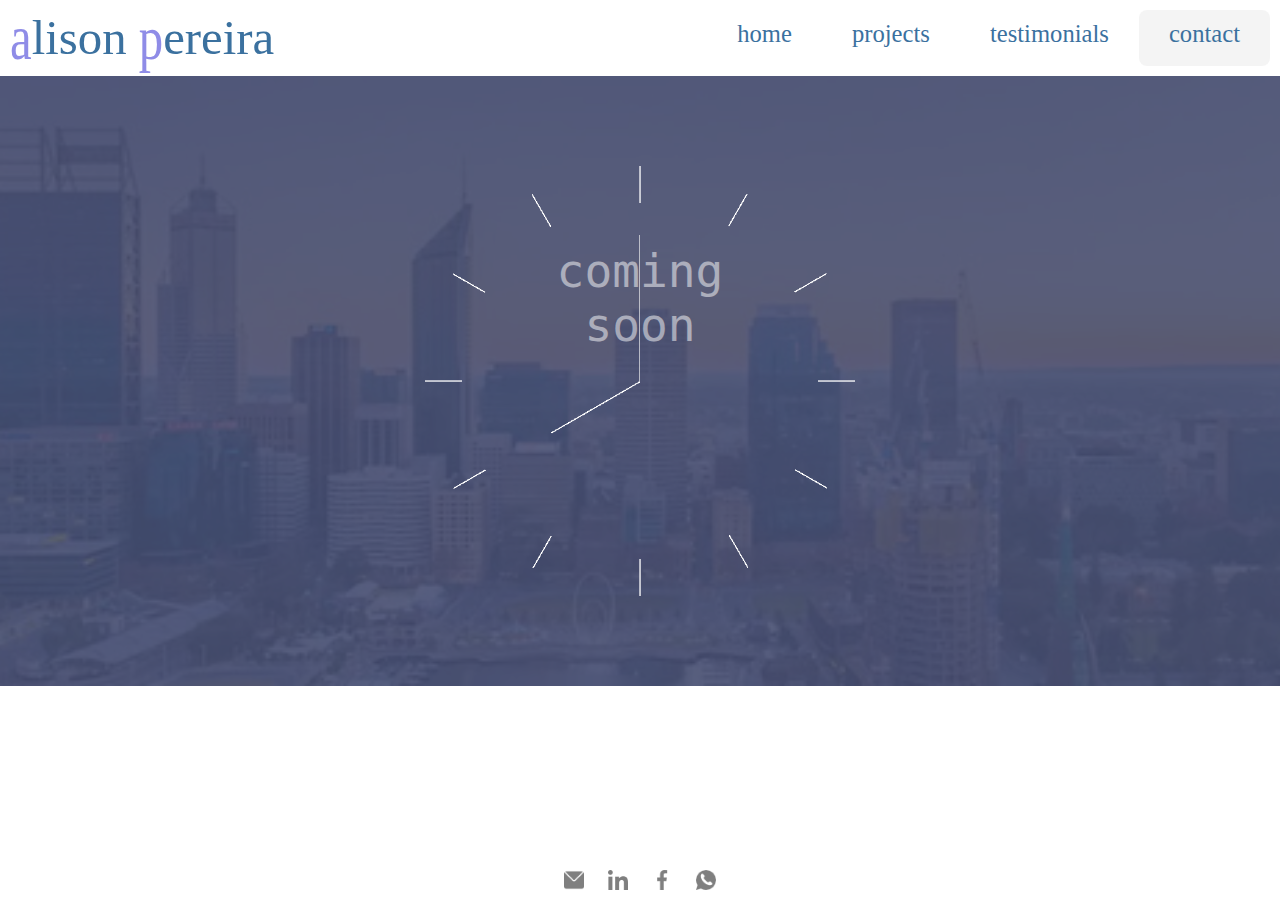
==== contact.html @ ae2e4ae9 "added pages under construction" ====
<!doctype html>

<html lang="en">
    <head>
        <meta charset="utf-8">
        <meta name="viewport" content="width=device-width, initial-scale=1, shrink-to-fit=no">
        <title>ePortfolio</title>
        <link rel="shortcut icon" href="images/aplogo.png">
        <meta name="description" content="ePortfolio">
        <meta name="author" content="Alison">
        <link rel="stylesheet" href="styles.css">
    </head>

    <body>
        <header>
            <div class="Headcontainer1">
                <div id="col1"><h1 class="lwr">a</h1><h1>lison&nbsp;</h1><h1 class="lwr">p</h1><h1>ereira</h1></div>
                <div id="col2">
                    <a href="index.html">home</a>
                    <a href="projects.html">projects</a>
                    <a href="testimonials.html">testimonials</a>
                    <a style="background-color: #f1f1f1cc; border-radius: 8px;" href="contact.html">contact</a> 
                    <!-- <a  href="testimonials.html">something</a>
                    <a  href="contact.html">something</a>                   -->
                </div>
            </div>
        </header>
        
        <div class="container2">
                <img id="back" src="images/city.jpg" alt="org">
            <div class="front">
                <div class="front clock"><img  src="images/clock.gif" alt="clock"></div>
                <div class="csoon">coming <br>soon</div>

            </div>
        </div>



        <footer>
            <div class="footer">
                <p class="icons">
                    <span>
                    <a target="_blank" href="mailto:alisonvpereira@gmail.com?subject=Message from your ePortfolio">
                        <img src="images/mail.png"  alt="email"></a>
                    <a target="_blank" href="https://www.linkedin.com/in/alison-pereira/">
                        <img src="images/linkedin.png"  alt="linkedin"></a>
                    <a target="_blank" href="https://m.facebook.com/alliefx">
                        <img src="images/fb.png"  alt="facebook"></a>
                    <a target="_blank" href="https://web.whatsapp.com/">
                        <img src="images/whatsapp.png"  alt="whatsapp"></a>
                    </span>            
                </p>
            </div>
        </footer>
    </body>
</html>
---- styles.css ----
* {
    font-family: 'arial narrow';
    color: #3b719f;
    padding: 0;
    margin: 0;
    /* border: 1px solid red; */

}

html, body { width: 100%; /*height: 600px;*/ }

header {
    position: sticky;
    top: 0;
    z-index: 3;
    background-color: white;
    padding: 10px;   
}


.Headcontainer1 {
    /* border: 1px solid green; */
    display: flex;
    flex-wrap: nowrap;
    justify-content: stretch;
    width: 100%;
    height: max-content;
    float: top;  
}




.Headcontainer1 div#col1{
    /* border: 1px solid red; */
    min-width: max-content;
    display: flex;
    flex-wrap: nowrap;
    vertical-align: middle;
}


.Headcontainer1 div#col1 h1{
    /* border: 1px solid brown; */
    font-weight: normal;
    /* font-family: 'Arial Narrow'; */
    font-size: calc(1vw + 3vh + 1vmin);
    /* margin-top: 8px; */
   
    
    
}

.Headcontainer1 div#col1 h1.lwr {
    color: #8F8CE7 ;
    /* font-size: calc(1vw + 3vh + 1vmin); */
    transform: scaleY(1.3); 
}


.Headcontainer1  div#col2  {
    /* border: 1px solid red; */
    width: 100%;
    display: flex;
    flex-direction: row;
    justify-content: flex-end;
    align-content: center;  
}

#col2 a {
    /* border: 1px solid red;  */
    padding-left: 30px;
    padding-right: 30px;
    padding-top: 10px;
    text-decoration: none;
    text-align: center;
    font-size: calc(0.8vw + 0.8vh + 0.8vmin);
}

#col2 a:hover {
    /* background-color: #3B719F; */
    /* background-color: #19234E; */
    opacity: 0.3;
    border-radius: 5px;
  }




div.container2 {
    box-sizing: border-box;
    width: 100%;
    /* height: 50%; */
    max-height: max-content;
    padding: 30px;
    /* border: 2px solid purple; */
    display: flex;
    flex-wrap: wrap;
    justify-content: center;
    align-content: center;
    /* background-image: url("C:/Users/perea1/Documents/GitHub/P1 Portfolio Site/alisonvpereira.github.io/images/org.jpg"); */
    /* opacity: 0.3; */
    /* overflow: hidden; */
    position: relative;
    z-index: 1;
}
.container2::after {
    background-color: #19234E;
    content: "";
    display: block;
    position: absolute;
    top: 0px;
    left: 0px;
    width: 100%;
    height: 100%;
    z-index: -1;
    opacity: 0.8;
}



 div.container2 img#back {
    /* border: 3px solid brown; */
    padding: 0;
    top: 0;
    left: 0;
    right: 0;
    width: 100%;
    height: 100%;
    object-fit: cover;
    opacity: 0.1;
    position: absolute;
    z-index: 1;
}




div.container2 div.front {
    width: 100%;
    /* border: 1px solid salmon; */
    padding: 30px;
    display: flex;
    flex-wrap: wrap;
    justify-content: center;
    align-content: center;
    position: relative;
    z-index: 2;
}

div.container2 div.front.pic {
    max-width: 400px;
    border: 5px solid white;
    background-color: #f1f1f1cc;
    padding: 2%;
    object-fit: cover;
    max-height: 80%;
    animation-name: movepic;
    animation-duration: 4s;
    animation-iteration-count: 1;
}


/*sytling for pages under construction*/
    /*Projects & Contact*/
        .clock img {
            /* border: 5px solid white; */
            height: 430px ;    
            object-fit: cover;
        }

        .csoon {
            /* border: 5px solid white; */
            z-index: 3;
            position: absolute;
            top: 25%;
            color: white;
            font-size: calc(1.5vw + 1vh + 2vmin);
            text-align: center;
            opacity: 0.5;
            font-family: monospace;
            font-weight: normal;
            height: 40%;
            display: flex;   
        }




div.container2 div.front.bio {
    max-width: 400px;
    border: 5px solid white;
    padding: 2%;
    background-color: rgba(241, 241, 241, 0.8);
    /* border-left: 0px;
    margin-left: 5px; */
    display: inline-flex;
    flex-direction: column ;
    flex-wrap: wrap;
    justify-content: space-evenly;
    /* text-size-adjust: auto; */
    animation-name: movebio;
    animation-duration: 4s;
  animation-iteration-count: 1;


}


@keyframes movepic {
    from {right: 100%;} to {right:0%;};
    0%   {background-color: white ; }
    25% {background-color: yellow; }
    50%   {background-color: white ;}
    75%  {background-color: yellow;}
    100%   {background-color: #f1f1f1cc ;}
}


@keyframes movebio {
    from {left: 100%;} to {left: 0%;};
    0%   {background-color: white ; }
    25% {background-color: yellow; }
    50%   {background-color: white ;}
    75%  {background-color: yellow;}
    100%   {background-color: #f1f1f1cc ;}
}
    



div.container2 div.front.pic img {
    width: 100%;
    object-fit: cover;
}

footer {
    padding-bottom: 10px;
    padding-top: 5px;
    text-align: center;
    background: white;
    margin-top: 10px;    
    position: fixed;
    /* left: 0; */
    bottom: 0;
    width: 100%;    
    z-index: 3;
  }

  .icons a {
    /* border: 1px solid red; */
    padding: 10px;
    color: white;
    vertical-align: middle;
  }

  .icons a img {
    vertical-align: middle;
    /* border: 1px solid white; */
    width: 20px;
    opacity: 0.5;
  }

  .icons a img:hover {
      opacity: 1;
  }

div.containertest    {
    /* border: 1px solid red; */
    display: flex;
    flex-wrap: wrap;
    justify-content: space-around;    
    align-items: center;
    padding-bottom: 5%; 
    margin: 1%;
    min-height: max-content;
}




div.itemlong {
    width: 99%;
    border-top-right-radius: 50px;
    border-bottom-left-radius: 50px;
    padding: 1.8%;
    margin-bottom: 1%;
    background-color: #f1f1f1cc ;
    box-shadow: 10px 10px 10px #8F8CE7;
 

}



div.item {
    /* border: 1px solid red; */
    width: 29%;
    border-top-right-radius: 50px;
    border-bottom-left-radius: 50px;
    padding: 1.8%;
    margin-bottom: 1%;
    background-color: #f1f1f1cc ;
    box-shadow: 10px 10px 10px #8F8CE7;
    
    
    
}



@media (max-width: 600px) {
    div.Headcontainer1 { margin-left: 0px; display: flex; flex-wrap: wrap; justify-content: center; }
    div.Headcontainer1 div#col1{ text-align: center; }
    div.Headcontainer1  div#col2 a {padding-top:0; padding-right:5px;padding-left:5px;width: 100%;}    
    div.container2 div.front.pic {width:80%; padding: 5%;animation-name: none;}
    div.container2 div.front.bio {width:80%; padding: 5%;animation-name: none;}
    div.containertest { padding-bottom: 10%; }
    div.itemlong {width: 100%;margin: 1%;padding:5%}
    div.item { width: 100%;margin: 1%;padding:5%}
}

/* @media (min-width:600px) and (max-width:1024px) {
    div.container2 div.front.pic {width:35%;  padding: 5%;}
    div.container2 div.front.bio {width:35%;  padding: 5%;}
} */
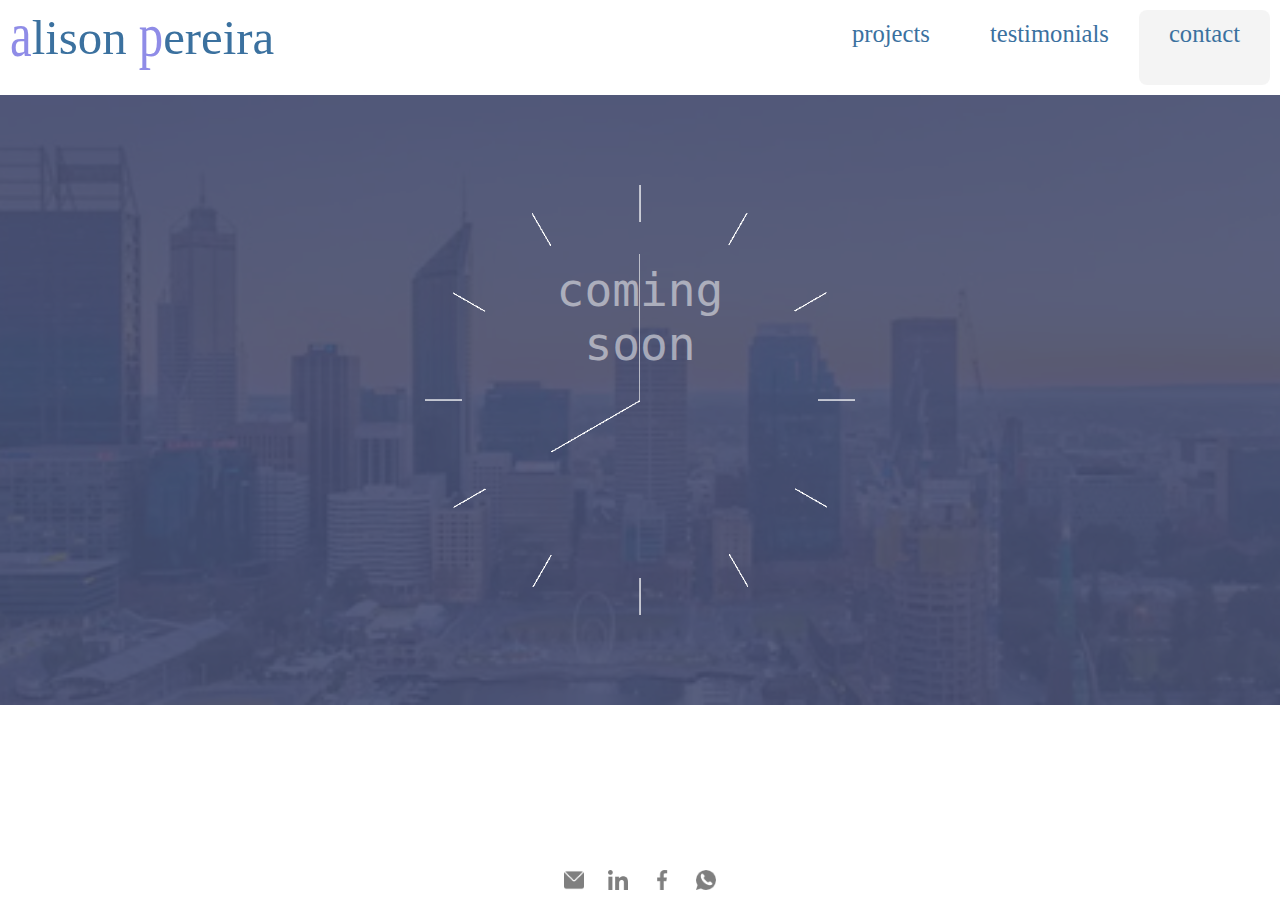
==== commit aa884433: "removed home button" ====
--- a/contact.html
+++ b/contact.html
@@ -14,9 +14,12 @@
     <body>
         <header>
             <div class="Headcontainer1">
-                <div id="col1"><h1 class="lwr">a</h1><h1>lison&nbsp;</h1><h1 class="lwr">p</h1><h1>ereira</h1></div>
+                <div id="col1">
+                    <a href="index.html">
+                    <h1 class="lwr">a</h1><h1>lison&nbsp;</h1><h1 class="lwr">p</h1><h1>ereira</h1>
+                    </a>
+                </div>
                 <div id="col2">
-                    <a href="index.html">home</a>
                     <a href="projects.html">projects</a>
                     <a href="testimonials.html">testimonials</a>
                     <a style="background-color: #f1f1f1cc; border-radius: 8px;" href="contact.html">contact</a> 
--- a/styles.css
+++ b/styles.css
@@ -39,16 +39,18 @@
     vertical-align: middle;
 }
 
+.Headcontainer1 div#col1 a {
+    display: flex;
+    text-decoration: none;
+    height: 75px;
+}
 
 .Headcontainer1 div#col1 h1{
     /* border: 1px solid brown; */
     font-weight: normal;
     /* font-family: 'Arial Narrow'; */
     font-size: calc(1vw + 3vh + 1vmin);
-    /* margin-top: 8px; */
-   
-    
-    
+    /* margin-top: 8px; */    
 }
 
 .Headcontainer1 div#col1 h1.lwr {
@@ -312,7 +314,8 @@
 @media (max-width: 600px) {
     div.Headcontainer1 { margin-left: 0px; display: flex; flex-wrap: wrap; justify-content: center; }
     div.Headcontainer1 div#col1{ text-align: center; }
-    div.Headcontainer1  div#col2 a {padding-top:0; padding-right:5px;padding-left:5px;width: 100%;}    
+    .Headcontainer1 div#col1 a {height: 50px;}
+    div.Headcontainer1  div#col2 a {padding-top:0; padding-right:5px;padding-left:5px;width: 100%; }
     div.container2 div.front.pic {width:80%; padding: 5%;animation-name: none;}
     div.container2 div.front.bio {width:80%; padding: 5%;animation-name: none;}
     div.containertest { padding-bottom: 10%; }
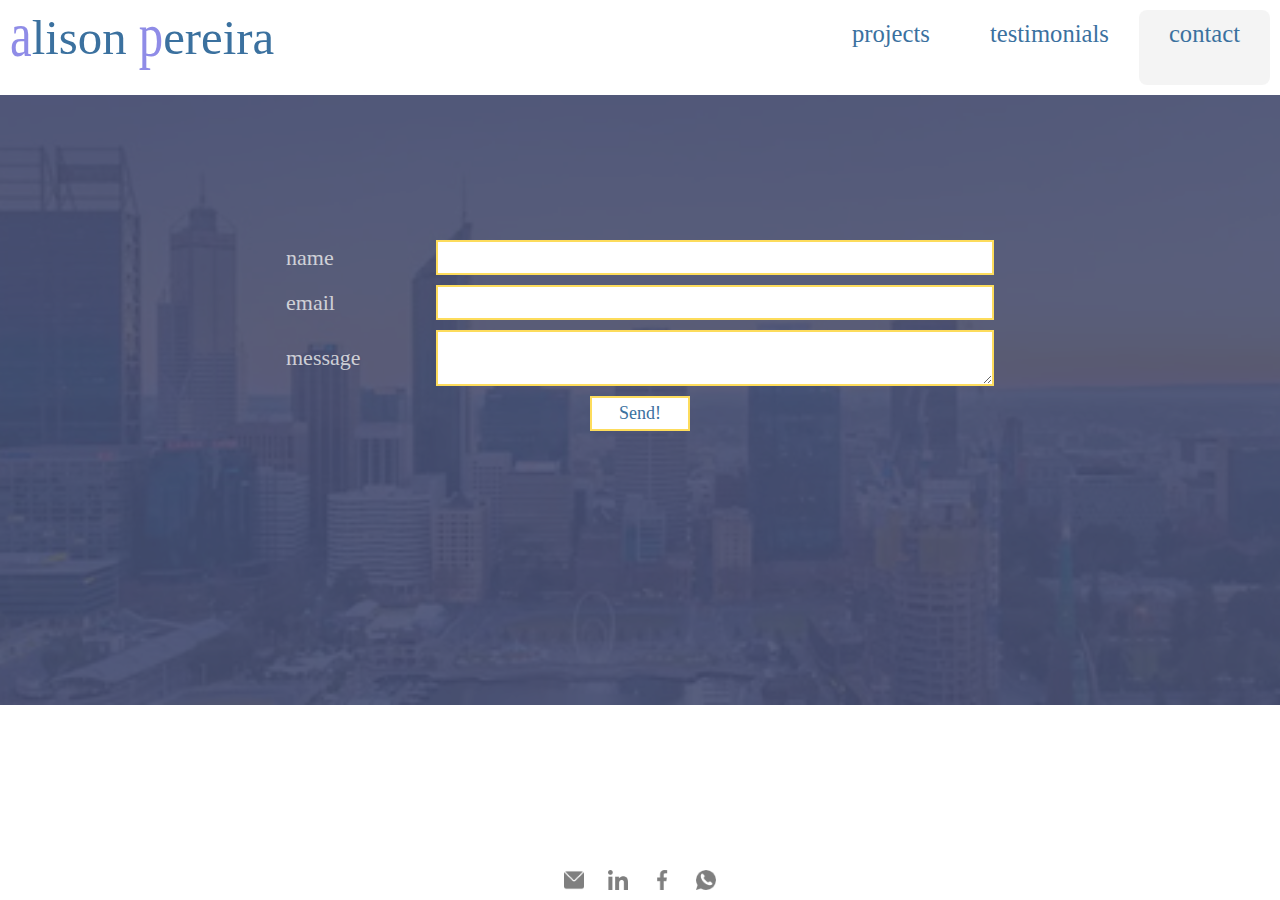
==== commit 67d4459f: "added contact form" ====
--- a/contact.html
+++ b/contact.html
@@ -32,11 +32,35 @@
         <div class="container2">
                 <img id="back" src="images/city.jpg" alt="org">
             <div class="front">
-                <div class="front clock"><img  src="images/clock.gif" alt="clock"></div>
-                <div class="csoon">coming <br>soon</div>
+                <!-- <div class="front clock"><img  src="images/clock.gif" alt="clock"></div>
+                <div class="csoon">coming <br>soon</div> -->
+                <!-- <h1 style="color:#f1f1f1cc;">get in touch!</h1> -->
+            </div>
+        
 
+      
+            
+
+
+        <form action="https://formspree.io/mrgylgaa" method="POST">
+            <div class="form-item">
+                <label for="name">name</label>
+                <input type="text" id="name" name="name" required>
             </div>
-        </div>
+            <div class="form-item">
+                <label for="mail">email</label>
+                <input type="email" id="mail" name="email">
+            </div>
+            <div class="form-item">
+                <label for="message">message</label>
+                <textarea id="message" name="message"></textarea>
+            </div>
+            <div class="form-item">
+                <button type="submit">Send!</button>
+            </div>
+        </form>
+
+    </div>
 
 
 
--- a/styles.css
+++ b/styles.css
@@ -193,7 +193,8 @@
     max-width: 400px;
     border: 5px solid white;
     padding: 2%;
-    background-color: rgba(241, 241, 241, 0.8);
+    background-color: #f1f1f1cc;
+    /* font-size: calc(0.5vw + 0.5vh + 1vmin); */
     /* border-left: 0px;
     margin-left: 5px; */
     display: inline-flex;
@@ -210,7 +211,7 @@
 
 
 @keyframes movepic {
-    from {right: 100%;} to {right:0%;};
+    from {right: 450px;} to {right:0px;};
     0%   {background-color: white ; }
     25% {background-color: yellow; }
     50%   {background-color: white ;}
@@ -220,7 +221,7 @@
 
 
 @keyframes movebio {
-    from {left: 100%;} to {left: 0%;};
+    from {left: 450px;} to {left: 0px;};
     0%   {background-color: white ; }
     25% {background-color: yellow; }
     50%   {background-color: white ;}
@@ -289,8 +290,6 @@
     margin-bottom: 1%;
     background-color: #f1f1f1cc ;
     box-shadow: 10px 10px 10px #8F8CE7;
- 
-
 }
 
 
@@ -304,9 +303,60 @@
     margin-bottom: 1%;
     background-color: #f1f1f1cc ;
     box-shadow: 10px 10px 10px #8F8CE7;
+}
+
+/*Contact form*/
+form {
+    margin: 50px auto;
+    width: 90%;
+    /* border: 1px solid    red; */
+    height: 390px;
+    z-index: 3;
+  
+}
+
+.form-item {
+    display: flex;
+    justify-content: center;
+    align-items: center;
+    padding: 5px;
     
-    
-    
+}
+
+.form-item label {
+    flex-basis: 150px;
+    font-size: 22px;
+    color: #f1f1f1cc;
+}
+
+.form-item input,
+.form-item textarea {
+    flex-basis: 50%;
+    border: 2px solid #FDDC5C;
+}
+
+.form-item input:hover,
+.form-item textarea:hover {
+    border: 2px solid #FA4224;
+}
+
+.form-item input,
+.form-item textarea,
+.form-item button {
+    border: 2px solid #FDDC5C;
+    background-color: #FFF;
+    padding: 5px;
+    font-size: 18px;
+}
+
+.form-item button:hover {
+    border: 2px solid #FA4224;
+    background-color: #FA4224;
+    color: #FFF;
+}
+
+.form-item button {
+    width: 100px;
 }
 
 
@@ -316,16 +366,33 @@
     div.Headcontainer1 div#col1{ text-align: center; }
     .Headcontainer1 div#col1 a {height: 50px;}
     div.Headcontainer1  div#col2 a {padding-top:0; padding-right:5px;padding-left:5px;width: 100%; }
-    div.container2 div.front.pic {width:80%; padding: 5%;animation-name: none;}
-    div.container2 div.front.bio {width:80%; padding: 5%;animation-name: none;}
+    div.container2 div.front.pic {width:250px; height: max-content; padding: 5%;animation-name: none;}
+    div.container2 div.front.bio {width:250px; height: max-content;  padding: 5%;animation-name: none; font-size: calc(0.5vw + 1vh + 0.5vmin);}
+    .clock img {height: 250px ;}
     div.containertest { padding-bottom: 10%; }
     div.itemlong {width: 100%;margin: 1%;padding:5%}
     div.item { width: 100%;margin: 1%;padding:5%}
 }
 
-/* @media (min-width:600px) and (max-width:1024px) {
-    div.container2 div.front.pic {width:35%;  padding: 5%;}
-    div.container2 div.front.bio {width:35%;  padding: 5%;}
-} */
-
-
+@media (min-width:600px) and (max-width:800px) {
+    div.container2 div.front {width:100%;  height: max-content; }
+    div.container2 div.front.pic {width:200px; height: 200px;padding:2% ;}
+    div.container2 div.front.bio {width:200px; height: 200px; padding:2%;font-size: calc(0.5vw + 0.2vh + 0.5vmin);}
+    .clock img {height: 200px ;}
+}
+
+@media (min-width:800px) and (max-width:1024px) {
+    div.container2 div.front {width:100%;  height: max-content; }
+    div.container2 div.front.pic {width:280px; height: 280px;padding:2% ;}
+    div.container2 div.front.bio {width:280px; height: 280px; padding:2%;font-size: calc(0.5vw + 0.5vh + 0.4vmin);}
+    .clock img {height: 280px ;}
+}
+
+@media (min-width:1024px) and (max-width:1440px) {
+    div.container2 div.front {width:100%;  height: max-content; }
+    div.container2 div.front.pic {width:380px; height: 380px;padding:2% ;}
+    div.container2 div.front.bio {width:380px; height: 380px; padding:2%;}
+    .clock img {height: 380px ;}
+}
+
+
